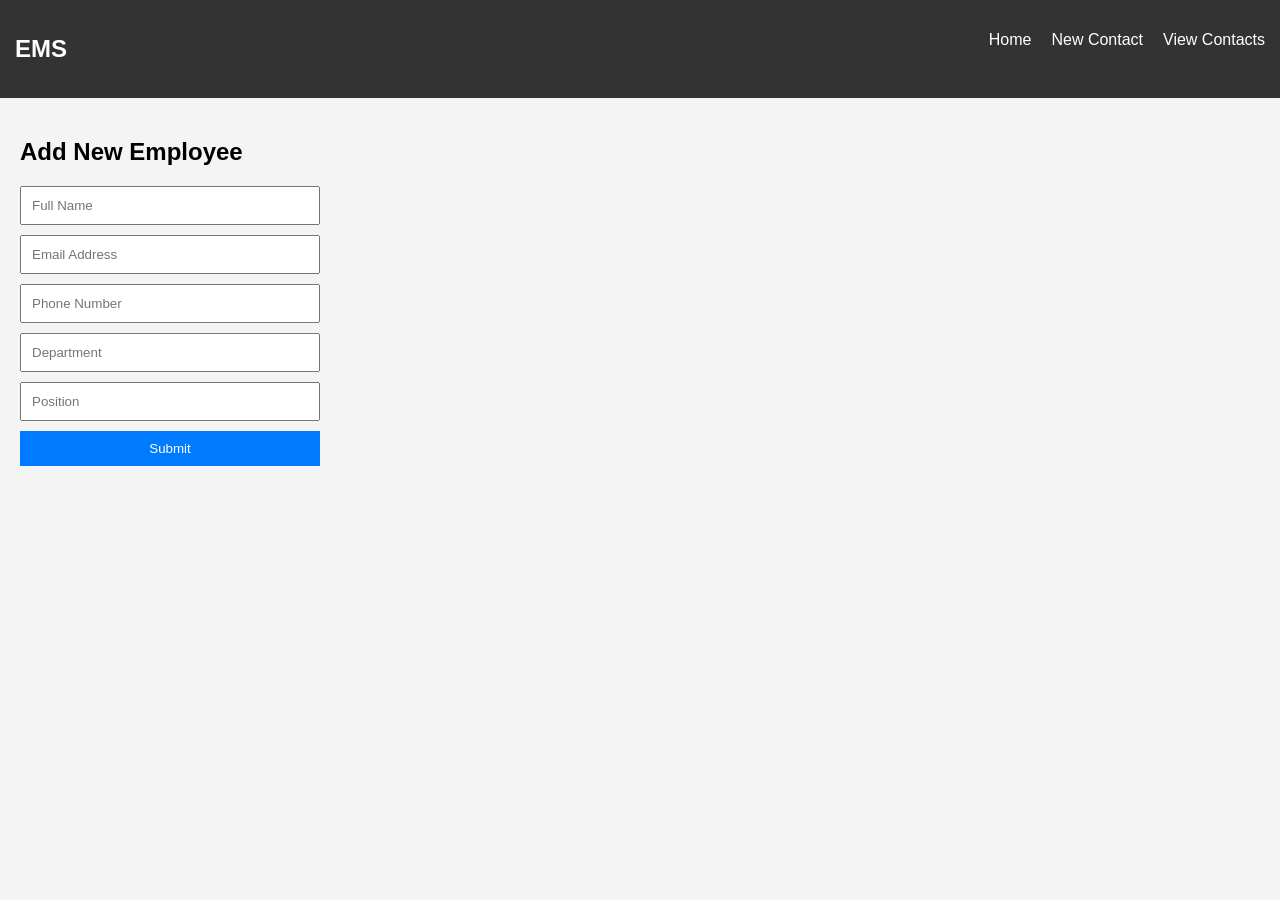
==== new-contact.html @ 9767f617 "Initial commit" ====
<!DOCTYPE html>
<html lang="en">
<head>
    <title>New Contact</title>
    <link rel="stylesheet" href="styles.css">
</head>
<body>

<nav>
    <h2>EMS</h2>
    <ul>
        <li><a href="index.html">Home</a></li>
        <li><a href="new-contact.html">New Contact</a></li>
        <li><a href="view-contacts.html">View Contacts</a></li>
    </ul>
</nav>

<div class="container">
    <h2>Add New Employee</h2>

    <form id="contactForm">
        <input type="text" placeholder="Full Name" required>
        <input type="email" placeholder="Email Address" required>
        <input type="text" placeholder="Phone Number" required>
        <input type="text" placeholder="Department" required>
        <input type="text" placeholder="Position" required>

        <button type="submit">Submit</button>
    </form>
</div>

<script src="main.js"></script>
</body>
</html>
---- styles.css ----
body {
    font-family: Arial, sans-serif;
    margin: 0;
    background: #f4f4f4;
}

nav {
    background: #333;
    color: white;
    padding: 15px;
    display: flex;
    justify-content: space-between;
}

nav ul {
    list-style: none;
    display: flex;
}

nav ul li {
    margin-left: 20px;
}

nav a {
    color: white;
    text-decoration: none;
}

.container {
    padding: 20px;
}

form {
    display: flex;
    flex-direction: column;
    width: 300px;
}

form input {
    margin-bottom: 10px;
    padding: 10px;
}

button {
    padding: 10px;
    border: none;
    background: #007BFF;
    color: white;
    cursor: pointer;
}

button:hover {
    background: #0056b3;
}

table {
    width: 100%;
    background: white;
    border-collapse: collapse;
}

th, td {
    padding: 10px;
    border: 1px solid #ddd;
}
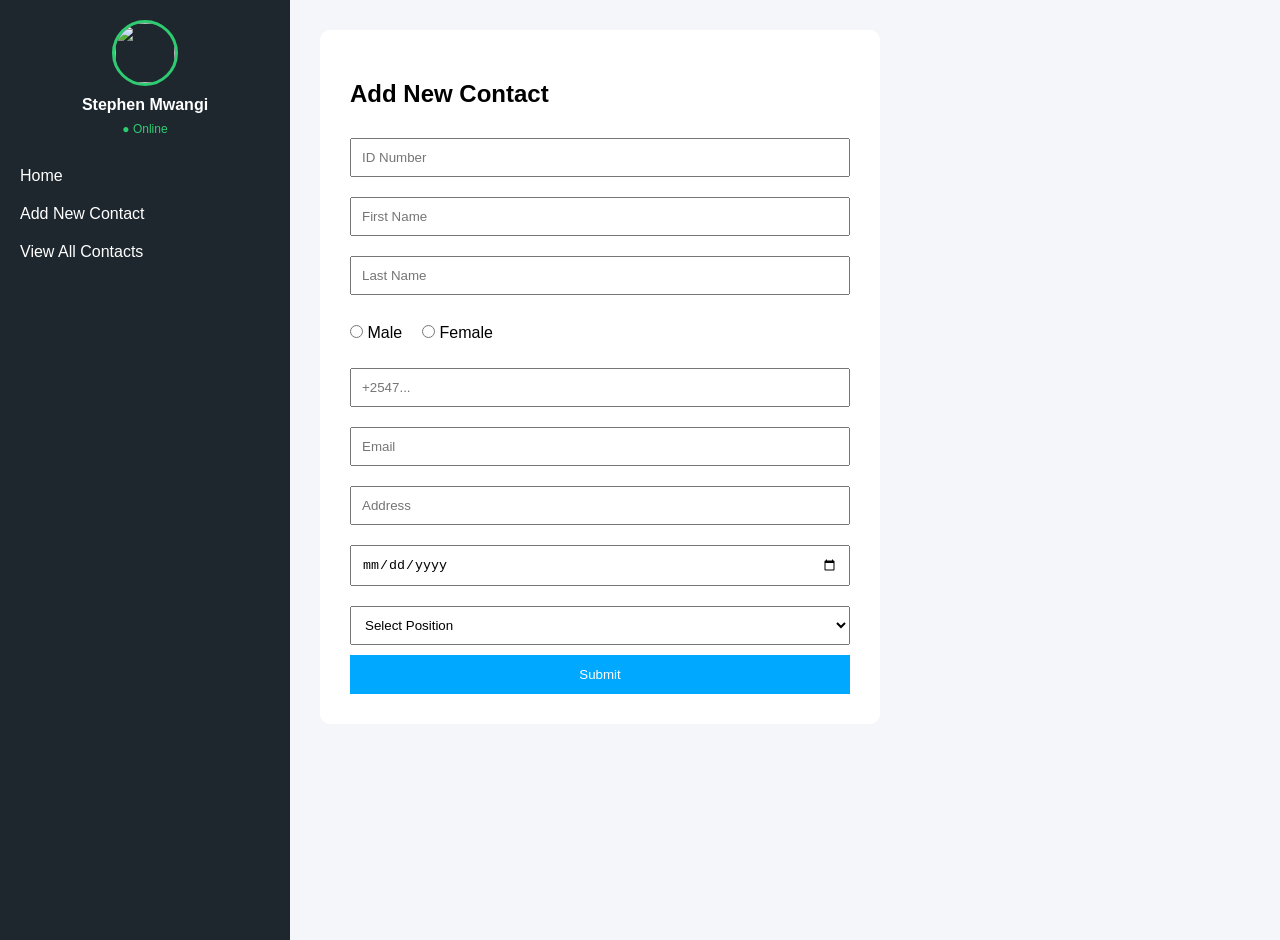
==== commit 12384a43: "modified" ====
--- a/new-contact.html
+++ b/new-contact.html
@@ -1,34 +1,60 @@
 <!DOCTYPE html>
 <html lang="en">
 <head>
-    <title>New Contact</title>
+    <title>Add Contact</title>
     <link rel="stylesheet" href="styles.css">
 </head>
 <body>
 
-<nav>
-    <h2>EMS</h2>
-    <ul>
-        <li><a href="index.html">Home</a></li>
-        <li><a href="new-contact.html">New Contact</a></li>
-        <li><a href="view-contacts.html">View Contacts</a></li>
-    </ul>
-</nav>
+<div class="layout">
 
-<div class="container">
-    <h2>Add New Employee</h2>
+    <!-- Sidebar -->
+    <div class="sidebar">
+        <div class="profile">
+            <img src="C:\Users\PC\Desktop\employee-management-app-1\images\Trr this.jpeg">
+            <h3>Stephen Mwangi</h3>
+            <span class="online">● Online</span>
+        </div>
 
-    <form id="contactForm">
-        <input type="text" placeholder="Full Name" required>
-        <input type="email" placeholder="Email Address" required>
-        <input type="text" placeholder="Phone Number" required>
-        <input type="text" placeholder="Department" required>
-        <input type="text" placeholder="Position" required>
+        <ul>
+            <li><a href="index.html">Home</a></li>
+            <li><a href="new-contact.html">Add New Contact</a></li>
+            <li><a href="view-contacts.html">View All Contacts</a></li>
+        </ul>
+    </div>
 
-        <button type="submit">Submit</button>
-    </form>
+    <!-- Form -->
+    <div class="main">
+        <div class="form-box">
+            <h2>Add New Contact</h2>
+
+            <form>
+                <input type="text" placeholder="ID Number">
+                <input type="text" placeholder="First Name">
+                <input type="text" placeholder="Last Name">
+
+                <div class="gender">
+                    <label><input type="radio" name="gender"> Male</label>
+                    <label><input type="radio" name="gender"> Female</label>
+                </div>
+
+                <input type="text" placeholder="+2547...">
+                <input type="email" placeholder="Email">
+                <input type="text" placeholder="Address">
+                <input type="date">
+
+                <select>
+                    <option>Select Position</option>
+                    <option>Manager</option>
+                    <option>Developer</option>
+                </select>
+
+                <button type="submit">Submit</button>
+            </form>
+        </div>
+    </div>
+
 </div>
 
-<script src="main.js"></script>
 </body>
 </html>
--- a/styles.css
+++ b/styles.css
@@ -1,65 +1,189 @@
 body {
+    margin: 0;
     font-family: Arial, sans-serif;
-    margin: 0;
-    background: #f4f4f4;
+    background: #f5f6fa;
 }
 
-nav {
-    background: #333;
-    color: white;
-    padding: 15px;
-    display: flex;
-    justify-content: space-between;
-}
-
-nav ul {
-    list-style: none;
+/* Layout */
+.layout {
     display: flex;
 }
 
-nav ul li {
-    margin-left: 20px;
+/* Sidebar */
+.sidebar {
+    width: 250px;
+    background: #1e272e;
+    color: white;
+    height: 100vh;
+    padding: 20px;
 }
 
-nav a {
+.sidebar h3 {
+    margin: 10px 0;
+}
+
+.sidebar ul {
+    list-style: none;
+    padding: 0;
+}
+
+.sidebar ul li {
+    margin: 20px 0;
+}
+
+.sidebar ul li a {
     color: white;
     text-decoration: none;
 }
 
-.container {
-    padding: 20px;
+.profile {
+    text-align: center;
+    margin-bottom: 30px;
+}
+
+.profile img {
+    border-radius: 50%;
+}
+
+.online {
+    color: #2ecc71;
+}
+
+/* Main Content */
+.main {
+    flex: 1;
+    padding: 30px;
+}
+
+/* Cards */
+.cards {
+    display: flex;
+    gap: 20px;
+}
+
+.card {
+    flex: 1;
+    padding: 30px;
+    color: white;
+    border-radius: 10px;
+}
+
+.blue {
+    background: #00a8ff;
+}
+
+.green {
+    background: #4cd137;
+}
+
+/* Form */
+.form-box {
+    background: white;
+    padding: 30px;
+    width: 500px;
+    border-radius: 10px;
 }
 
 form {
     display: flex;
     flex-direction: column;
-    width: 300px;
 }
 
-form input {
-    margin-bottom: 10px;
+form input, form select {
+    margin: 10px 0;
     padding: 10px;
 }
 
+.gender {
+    display: flex;
+    gap: 20px;
+    margin: 10px 0;
+}
+
 button {
-    padding: 10px;
+    background: #00a8ff;
+    color: white;
     border: none;
-    background: #007BFF;
-    color: white;
+    padding: 12px;
     cursor: pointer;
 }
 
 button:hover {
-    background: #0056b3;
+    background: #0097e6;
+}
+/* TABLE STYLING */
+.table-container {
+    background: white;
+    padding: 20px;
+    border-radius: 10px;
+    margin-top: 20px;
+    overflow-x: auto;
 }
 
 table {
     width: 100%;
-    background: white;
     border-collapse: collapse;
 }
 
+thead {
+    background: #2f3640;
+    color: white;
+}
+
 th, td {
-    padding: 10px;
-    border: 1px solid #ddd;
+    padding: 12px;
+    text-align: left;
+}
+
+tbody tr {
+    border-bottom: 1px solid #ddd;
+}
+
+tbody tr:hover {
+    background: #f1f2f6;
+}
+
+/* BUTTONS IN TABLE */
+td button {
+    margin-right: 5px;
+    padding: 6px 10px;
+    font-size: 12px;
+    border-radius: 5px;
+}
+
+td button:nth-child(1) {
+    background: #00a8ff;
+}
+
+td button:nth-child(2) {
+    background: #fbc531;
+}
+
+td button:nth-child(3) {
+    background: #e84118;
+}
+
+.profile img {
+    width: 60px;
+    height: 60px;
+    border-radius: 50%;
+    object-fit: cover;
+    border: 3px solid #2ecc71;
+    display: block;
+    margin: 0 auto;
+}
+
+.profile {
+    text-align: center;
+    margin-bottom: 30px;
+}
+
+.profile h3 {
+    margin: 10px 0 5px;
+    font-size: 16px;
+}
+
+.online {
+    font-size: 12px;
+    color: #2ecc71;
 }
